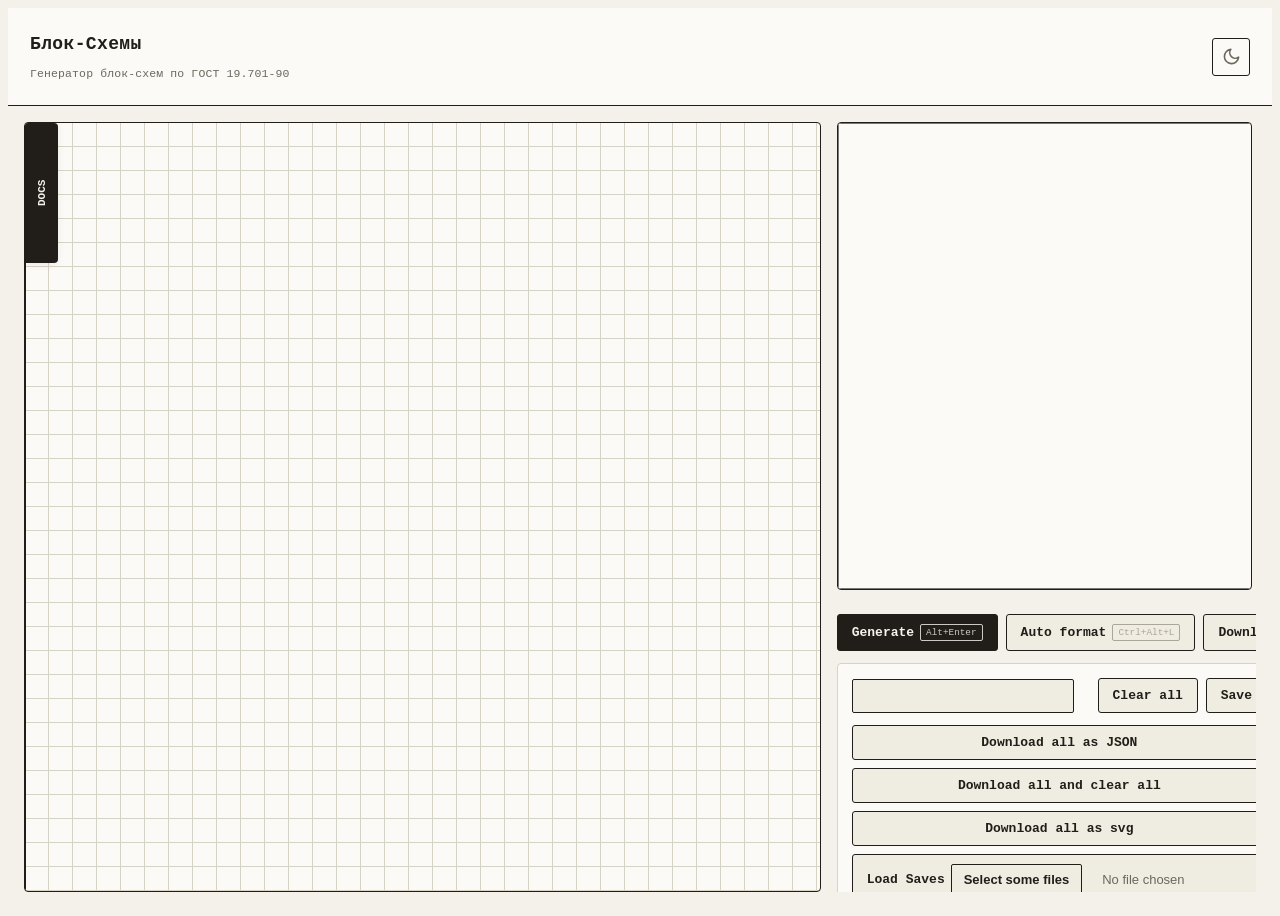
==== index.html @ 99e774a6 "Update GUI style & Add docs button" ====
<!DOCTYPE html>
<html lang="en">
<head>
    <meta charset="UTF-8">
    <title>Блок-Схемы</title>
    <script src="libs/jszip.min.js"></script>

    <link href="styles/zero.css" type="text/css" rel="stylesheet"/>
    <link href="styles/lexer.css" type="text/css" rel="stylesheet"/>
    <link href="styles/lexer-dark.css" type="text/css" rel="stylesheet"/>
    <link href="styles/index.css" type="text/css" rel="stylesheet"/>
    <link href="styles/editor.css" type="text/css" rel="stylesheet"/>
    <link href="styles/saves.css" type="text/css" rel="stylesheet"/>
    <link href="styles/docs_sidebar.css" type="text/css" rel="stylesheet"/>

    <script src="type-script/utils/finalProxy.js"></script>
    <script src="type-script/utils/utils.js"></script>
    <script src="type-script/font-stuff.js"></script>
    <script src="type-script/svg_stuff.js"></script>
    <script src="type-script/classes.js"></script>
    <script src="type-script/graph.js"></script>
    <script src="type-script/block.js"></script>
    <script src="type-script/block/simpleBlockOfBlocks.js"></script>
    <script src="type-script/block/horizontalBranchBlockOfBlocks.js"></script>
    <script src="type-script/block/ifHorizontalBlock.js"></script>
    <script src="type-script/block/blockOfElements.js"></script>
    <script src="type-script/block/sidedIfBlock.js"></script>
    <script src="type-script/result.js"></script>


    <script defer src="type-script/generate.js"></script>
    <script defer src="type-script/text-area-extension.js"></script>
    <script defer src="type-script/code-editor.js"></script>
    <script src="type-script/handlers.js"></script>
    <script src="type-script/lexer.js"></script>
    <script src="type-script/parser.js"></script>


    <script src="type-script/tools/autoformatting.js"></script>
    <script src="type-script/index.js"></script>
    <script src="type-script/saving/save-system.js"></script>


    <script src="type-script/ui/docs_theme.js"></script>
</head>
<body>
<div class="main_div">
    <header class="app-header">
        <div class="app-brand">
            <div>
                <h1 class="app-title">Блок-Схемы</h1>
                <p class="app-subtitle">Генератор блок-схем по ГОСТ 19.701-90</p>
            </div>
        </div>

        <button class="theme-toggle" type="button" aria-label="Сменить тему" title="Сменить тему">
            <svg class="icon-moon" viewBox="0 0 24 24" fill="none" stroke="currentColor"
                 stroke-width="2" stroke-linecap="round" stroke-linejoin="round">
                <path d="M21 12.8A9 9 0 1 1 11.2 3a7 7 0 0 0 9.8 9.8z"/>
            </svg>
            <svg class="icon-sun" viewBox="0 0 24 24" fill="none" stroke="currentColor"
                 stroke-width="2" stroke-linecap="round" stroke-linejoin="round">
                <circle cx="12" cy="12" r="4"/>
                <path d="M12 2v2M12 20v2M4.9 4.9l1.4 1.4M17.7 17.7l1.4 1.4M2 12h2M20 12h2M4.9 19.1l1.4-1.4M17.7 6.3l1.4-1.4"/>
            </svg>
        </button>
    </header>
    <div class="workspace">

        <div class="svg_container">
            <aside class="docs-sidebar" id="docs-sidebar">
                <button class="docs-tab-button" id="docs-toggle">
                    <span>DOCS</span>
                </button>
                <div class="docs-content">
                    <iframe src="docs.html" id="docs-iframe" frameborder="0"></iframe>
                </div>
            </aside>
            <svg class="main_svg" xmlns="http://www.w3.org/2000/svg" width="0" height="0">
            </svg>
        </div>
        <div class="control-panel">
            <!--        <div class="textarea-container-container">-->
            <div class="textarea-container">
                <!--suppress HtmlFormInputWithoutLabel -->
                <textarea rows="30" class="input_area" spellcheck="false"></textarea>

            </div>
            <!--        </div>-->
            <label class="error_label"></label>
            <div class="extra_container">
                <div class="buttons">
                    <button class="base-button generate_button">
                        Generate <span class="hotkey">Alt+Enter</span>
                    </button>
                    <button class="base-button auto_format">
                        Auto format <span class="hotkey">Ctrl+Alt+L</span>
                    </button>
                    <button class="base-button download_button">
                        Download
                    </button>
                </div>
                <div class="fields">
                    <div>

                        <div class="saves-setting" style="">
                            <div style="display: flex; align-items: center;">
                                <label for="save-name" style="display: none"></label>
                                <input id="save-name" type="text"
                                       style="flex: 3;padding-left: 8px;height: calc(1.5em + 12px)">
                                <div style="width: 8px; flex: unset"></div>
                                <button class="base-button clear-button">Clear all</button>
                                <button class="base-button save-button">Save</button>
                            </div>
                            <div class="row">
                                <button class="base-button" id="download-all">Download all as JSON</button>
                                <button class="base-button" id="download-clear-all">Download all and clear all</button>
                                <button class="base-button" id="download-all-svg">Download all as svg</button>
                                <div class="base-button" style="display: flex">
                                    <label for="load-saves">Load Saves</label>
                                    <input type="file" style="flex: 1" id="load-saves"/>
                                </div>
                            </div>
                            <details open="">
                                <summary>Saved
                                </summary>
                                <div class="save-container">
                                    <div class="save-entry">
                                        <p>Some text</p>
                                        <button class="base-button delete-save-button">Delete</button>
                                        <button class="base-button load-save-button">Load</button>
                                    </div>
                                    <div class="save-entry">
                                        <p>Some text</p>
                                        <button class="base-button delete-save-button">Delete</button>
                                        <button class="base-button load-save-button">Load</button>
                                    </div>
                                    <div class="save-entry">
                                        <p>Some text</p>
                                        <button class="base-button delete-save-button">Delete</button>
                                        <button class="base-button load-save-button">Load</button>
                                    </div>
                                </div>
                            </details>
                        </div>
                    </div>
                    <div class="serialize">
                        <label for="extra-width">Extra Width:</label>
                        <input id="extra-width" type="number" value="0"/>
                    </div>
                    <div class="serialize">
                        <label for="add-back">Add white background:</label>
                        <input id="add-back" type="checkbox" value="0"/>
                    </div>
                    <div class="serialize">
                        <label for="draw-bb">Draw Bounding boxes:</label>
                        <input id="draw-bb" type="checkbox" value="0"/>
                    </div>

                </div>
            </div>
        </div>
    </div>

</div>
<script src="type-script/ui/theme-toggle.js"></script>
</body>
</html>
---- styles/lexer.css ----
/* ------------------------------------------------- syntax highlight tokens */
/* colours come from the theme variables in index.css (light + dark)         */

.editor-highlight { color: var(--tok-base); }

.token-Content { color: var(--tok-base); }

.token-ContentBraceOpen,
.token-ContentBraceClose { color: var(--tok-brace); }

.token-GraphName {
    color: var(--tok-graph);
    font-weight: 700;
}

.token-Title { color: var(--tok-title); }

.token-TitleBraceOpen,
.token-TitleBraceClose { color: var(--tok-title-brace); }

.token-Error {
    color: var(--tok-error);
    text-decoration: underline;
    text-decoration-style: wavy;
    text-decoration-color: var(--tok-error);
}
---- styles/lexer-dark.css ----
/*
@media (prefers-color-scheme: dark) {
    .editor-highlight {
        !*--text-color:;*!
        !*color: darkgray;*!
    }

    .token-GraphName {
        color: cornflowerblue;
    }

    .token-Content {
        color: darkgray;
        background: transparent;
    }

    .token-ContentBraceOpen, .token-ContentBraceClose {
        color: white;
        !*color: white;*!
        !*background: dodgerblue;*!
    }

    .token-Error {
        color: red;
        text-decoration: underline;
        text-decoration-style: wavy;
        text-decoration-color: darkred;
    }

    .token-Title {
        color: lightgreen;
    }

    .token-TitleBraceOpen, .token-TitleBraceClose {
        color: darkgreen;
    }
}*/
---- styles/index.css ----
/* ===========================================================================
   Block-Diagram — "drafting tool" design system & layout
   Flat, paper-and-ink, monospace, crisp edges.
   =========================================================================== */

@font-face {
    font-family: 'JetBrains Mono';
    src: url('assets/fonts/JetBrainsMono-Regular.ttf') format('truetype');
    font-weight: normal;
    font-style: normal;
}

/* ----------------------------------------------------------------- tokens -- */
:root {
    --font-mono: "JetBrains Mono", "SFMono-Regular", Consolas, ui-monospace, monospace;
    --font-ui: var(--font-mono);

    /* paper & ink (light) */
    --bg: #f3f1ea;
    --surface: #fbfaf6;
    --surface-2: #efece2;
    --surface-3: #e5e1d4;
    --border: #d6d2c4;
    --border-strong: #211e19;
    --text: #211e19;
    --text-muted: #6d685d;
    --text-faint: #9b958a;

    /* single deliberate accent — a marker/ochre */
    --accent: #b4470f;
    --accent-hover: #9a3c0c;
    --accent-soft: rgba(180, 71, 15, .12);
    --accent-ring: rgba(180, 71, 15, .28);

    /* primary button (solid ink on light) */
    --btn-bg: #211e19;
    --btn-fg: #f6f4ee;
    --btn-bg-hover: #000000;

    /* the diagram paper — kept light in both themes */
    --paper: #fbfaf6;
    --paper-border: #211e19;

    /* sharp edges */
    --radius: 4px;
    --radius-sm: 3px;
    --radius-xs: 2px;

    /* syntax tokens (light) */
    --tok-base: #2a2620;
    --tok-graph: #1f4f8b;
    --tok-title: #2f6b3a;
    --tok-title-brace: #326332;
    --tok-brace: #66665c;
    /*--tok-brace: #a39c8e;*/
    --tok-error: #b4231f;

    color-scheme: light;
}

/* dark palette — shared between system preference and the manual toggle */
@media (prefers-color-scheme: dark) {
    :root:not([data-theme="light"]) {
        --bg: #16140f;
        --surface: #201d17;
        --surface-2: #2a261e;
        --surface-3: #353026;
        --border: #3a352b;
        --border-strong: #6a6353;
        --text: #e9e4d8;
        --text-muted: #a7a193;
        --text-faint: #726c5e;

        --accent: #e07b3c;
        --accent-hover: #f0925a;
        --accent-soft: rgba(224, 123, 60, .16);
        --accent-ring: rgba(224, 123, 60, .35);

        --btn-bg: #e9e4d8;
        --btn-fg: #1a1812;
        --btn-bg-hover: #ffffff;

        --paper: #f4f2ea;
        --paper-border: #4a4538;

        --tok-base: #cdc7b8;
        --tok-graph: #74a3e0;
        --tok-title: #76c08a;
        /*--tok-brace: #6f695b;*/
        --tok-brace: #a3998e;
        --tok-error: #e06a5f;

        color-scheme: dark;
    }
}

:root[data-theme="dark"] {
    --bg: #16140f;
    --surface: #201d17;
    --surface-2: #2a261e;
    --surface-3: #353026;
    --border: #3a352b;
    --border-strong: #6a6353;
    --text: #e9e4d8;
    --text-muted: #a7a193;
    --text-faint: #726c5e;

    --accent: #e07b3c;
    --accent-hover: #f0925a;
    --accent-soft: rgba(224, 123, 60, .16);
    --accent-ring: rgba(224, 123, 60, .35);

    --btn-bg: #e9e4d8;
    --btn-fg: #1a1812;
    --btn-bg-hover: #ffffff;

    --paper: #f4f2ea;
    --paper-border: #4a4538;

    --tok-base: #cdc7b8;
    --tok-graph: #74a3e0;
    --tok-title: #76c08a;
    --tok-brace: #6f695b;
    --tok-error: #e06a5f;

    color-scheme: dark;
}

/* --------------------------------------------------------------- base ----- */
body {
    font-family: var(--font-ui);
    color: var(--text);
    background-color: var(--bg);
    -webkit-font-smoothing: antialiased;
    text-rendering: optimizeLegibility;
}

::selection {
    background: var(--accent-soft);
    color: var(--text);
}

/* --------------------------------------------------------------- layout --- */
.main_div {
    display: flex;
    flex-direction: column;
    height: 100vh;
    min-height: 0;
}

.app-header {
    flex: 0 0 auto;
    display: flex;
    align-items: center;
    justify-content: space-between;
    gap: 16px;
    padding: 14px 22px;
    background: var(--surface);
    border-bottom: 1px solid var(--border-strong);
}

.app-brand {
    display: flex;
    align-items: center;
    gap: 13px;
}

.app-logo {
    width: 38px;
    height: 38px;
    display: grid;
    place-items: center;
    border-radius: var(--radius-sm);
    color: var(--text);
    background: var(--surface);
    border: 1px solid var(--border-strong);
}

.app-logo svg { width: 22px; height: 22px; display: block; }

.app-title {
    font-family: var(--font-mono);
    font-size: 18px;
    font-weight: 700;
    letter-spacing: .02em;
    line-height: 1.15;
}

.app-subtitle {
    font-size: 11.5px;
    color: var(--text-muted);
    margin-top: 3px;
    letter-spacing: .01em;
}

.theme-toggle {
    width: 38px;
    height: 38px;
    display: grid;
    place-items: center;
    border-radius: var(--radius-sm);
    background: var(--surface);
    border: 1px solid var(--border-strong);
    color: var(--text-muted);
    transition: color .12s, background .12s;
}

.theme-toggle:hover { color: var(--text); background: var(--surface-2); }
.theme-toggle:active { background: var(--surface-3); }
.theme-toggle svg { width: 19px; height: 19px; }
.theme-toggle .icon-sun { display: none; }
@media (prefers-color-scheme: dark) {
    :root:not([data-theme="light"]) .theme-toggle .icon-sun { display: block; }
    :root:not([data-theme="light"]) .theme-toggle .icon-moon { display: none; }
}
:root[data-theme="dark"] .theme-toggle .icon-sun { display: block; }
:root[data-theme="dark"] .theme-toggle .icon-moon { display: none; }
:root[data-theme="light"] .theme-toggle .icon-sun { display: none; }
:root[data-theme="light"] .theme-toggle .icon-moon { display: block; }

.workspace {
    position: relative;
    flex: 1 1 auto;
    min-height: 0;
    display: grid;
    grid-template-columns: minmax(0, 1.9fr) minmax(380px, 1fr);
    gap: 16px;
    padding: 16px;
}

/* ----------------------------------------------------------- diagram pane - */
.svg_container {
    position: relative;
    display: flex;
    align-items: center;
    justify-content: center;
    height: auto;
    min-height: 0;
    padding: 22px;
    overflow: auto;
    border-radius: var(--radius);
    background-color: var(--surface);
    border: 1px solid var(--border-strong);
    /* fine engineering grid */
    background-image:
        linear-gradient(var(--border) 1px, transparent 1px),
        linear-gradient(90deg, var(--border) 1px, transparent 1px);
    background-size: 24px 24px;
    background-position: -1px -1px;
}

.svg_container > svg {
    margin: auto;
    max-width: 100%;
    height: auto;
    background: rgba(255,255,255,0.5);
    /*background: var(--paper);*/
    border: 1px solid var(--paper-border);
    border-radius: var(--radius-xs);
}

/* zero-sized helper svg lives here too — keep it invisible */
.svg_container > svg[width="0"] {
    border: 0;
    background: transparent;
}

/* ----------------------------------------------------------- control pane - */
.control-panel {
    min-height: 0;
    overflow-y: auto;
    display: flex;
    flex-direction: column;
    gap: 12px;
    padding-right: 4px;
}

/* keep each panel at its natural height — the panel itself scrolls */
.control-panel > * { flex: 0 0 auto; }

.control-panel::-webkit-scrollbar { width: 10px; }
.control-panel::-webkit-scrollbar-thumb {
    background: var(--border-strong);
    border-radius: 0;
    border: 3px solid var(--bg);
}
.control-panel::-webkit-scrollbar-track { background: transparent; }

.extra_container {
    display: flex;
    flex-direction: column;
    gap: 12px;
}

/* buttons row ------------------------------------------------------------- */
.buttons {
    display: flex;
    gap: 8px;
}

.buttons > * { flex: 1; }

/* settings / saves card --------------------------------------------------- */
.fields {
    display: flex;
    flex-direction: column;
    gap: 12px;
}

.fields > * {
    width: 100%;
    padding: 14px;
    border: 1px solid var(--border);
    border-radius: var(--radius);
    background: var(--surface);
}

.serialize {
    display: flex;
    align-items: center;
    justify-content: space-between;
    gap: 12px;
    font-size: 13px;
    color: var(--text-muted);
}

.serialize label { font-weight: 400; }

/* inputs ------------------------------------------------------------------ */
.fields input[type="text"],
.fields input[type="number"],
#save-name {
    height: calc(1.5em + 14px);
    padding: 0 11px;
    color: var(--text);
    background: var(--surface-2);
    border: 1px solid var(--border-strong);
    border-radius: var(--radius-xs);
    font-family: var(--font-mono);
    font-size: 13.5px;
    transition: border-color .12s, box-shadow .12s, background .12s;
}

.fields input[type="text"]:focus,
.fields input[type="number"]:focus,
#save-name:focus {
    border-color: var(--accent);
    background: var(--surface);
    box-shadow: 0 0 0 2px var(--accent-ring);
}

.fields input[type="number"] { width: 92px; text-align: right; }

/* square checkboxes ------------------------------------------------------- */
.fields input[type="checkbox"] {
    appearance: none;
    -webkit-appearance: none;
    width: 20px;
    height: 20px;
    border-radius: var(--radius-xs);
    background: var(--surface-2);
    border: 1px solid var(--border-strong);
    position: relative;
    cursor: pointer;
    flex: 0 0 auto;
    transition: background .12s, border-color .12s;
}

.fields input[type="checkbox"]:hover { border-color: var(--accent); }

.fields input[type="checkbox"]::after {
    content: "";
    position: absolute;
    top: 2px;
    left: 6px;
    width: 5px;
    height: 10px;
    border: solid var(--btn-fg);
    border-width: 0 2px 2px 0;
    transform: rotate(45deg) scale(0);
    transition: transform .12s;
}

.fields input[type="checkbox"]:checked {
    background: var(--accent);
    border-color: var(--accent);
}

.fields input[type="checkbox"]:checked::after { transform: rotate(45deg) scale(1); }

/* buttons ----------------------------------------------------------------- */
.base-button {
    display: inline-flex;
    align-items: center;
    justify-content: center;
    gap: 6px;
    padding: 9px 14px;
    font-family: var(--font-mono);
    font-size: 13px;
    font-weight: 600;
    color: var(--text);
    background: var(--surface-2);
    border: 1px solid var(--border-strong);
    border-radius: var(--radius-sm);
    cursor: pointer;
    transition: background .12s, color .12s, border-color .12s, transform .06s;
    white-space: nowrap;
}

.base-button:hover { background: var(--surface-3); }

.base-button:active {
    transform: translateY(1px);
    background: var(--surface-3);
}

/* the primary call-to-action */
.generate_button {
    color: var(--btn-fg);
    background: var(--btn-bg);
    border-color: var(--btn-bg);
}

.generate_button:hover {
    background: var(--btn-bg-hover);
    border-color: var(--btn-bg-hover);
}

.generate_button:active { background: var(--btn-bg-hover); }

span.hotkey {
    font-size: .72em;
    font-weight: 500;
    opacity: .8;
    padding: 1px 5px;
    border-radius: var(--radius-xs);
    border: 1px solid currentColor;
    line-height: 1.4;
}

.base-button:not(.generate_button) span.hotkey {
    color: var(--text-faint);
}

/* error label ------------------------------------------------------------- */
.error_label {
    width: 100%;
    min-height: 0;
    display: block;
    color: var(--tok-error);
    font-family: var(--font-mono);
    font-size: 12.5px;
    line-height: 1.4;
    white-space: pre-wrap;
}

.error_label:not(:empty) {
    padding: 11px 13px;
    border-radius: var(--radius-sm);
    background: var(--surface);
    border: 1px solid var(--tok-error);
    border-left-width: 3px;
}

/* ----------------------------------------------------------- responsive -- */
@media (max-width: 940px) {
    .main_div { height: auto; min-height: 100vh; }
    .workspace { grid-template-columns: 1fr; }
    .control-panel { overflow: visible; }
    .svg_container { min-height: 52vh; }
}
---- styles/editor.css ----
/* ------------------------------------------------------------- code editor */
.textarea-container {
    position: relative;
    border: 1px solid var(--border-strong);
    border-radius: var(--radius);
    background: var(--surface);
    overflow: hidden;
    transition: border-color .12s, box-shadow .12s;
}

.textarea-container.code-focused {
    border-color: var(--accent);
    box-shadow: 0 0 0 2px var(--accent-ring);
}

/* shared metrics — textarea and the highlight overlay MUST match exactly */
.textarea-container > * {
    font: 15px / 1.55em var(--font-mono);
    padding: 16px 18px;
}

.input_area {
    width: 100%;
    /* default to a bit under half the viewport; still drag-resizable */
    height: 48vh;
    min-height: 160px;
    display: block;
    resize: vertical;
    white-space: nowrap;
    background: transparent;
    /*caret-color: var(--accent);*/
    caret-color: transparent;
    color: var(--text);
    position: relative;
    z-index: 1;
}

.editor-highlight {
    position: absolute;
    top: 0;
    left: 0;
    width: 100%;
    height: 100%;
    z-index: 0;
    display: block;
    overflow: scroll;
    color: var(--tok-base);
}

.editor-highlight > div {
    width: fit-content;
    height: fit-content;
}

/* custom caret */
.cursor {
    width: 0;
    height: 1.25em;
    display: inline-block;
    /*display: none;*/
    position: relative;
    vertical-align: bottom;
    overflow: visible;
}

:root { --cursor-blink: 1 }

.cursor > * {
    margin: 0;
    border-left: 1.5px solid var(--accent);
    height: 1.25em;
    display: inline-block;
    opacity: var(--cursor-blink);
}

@keyframes blinker {
    50% { opacity: 0; }
}
---- styles/saves.css ----
/* ----------------------------------------------------------- saves block -- */
.saves-setting { display: flex; flex-direction: column; gap: 12px; }

.saves-setting > div { display: flex; gap: 8px; flex-wrap: wrap; }
/*.saves-setting > div > * { flex: 1 1 auto; }*/
.saves-setting > .row > * { flex: 1 1 auto; }

details {
    border-top: 1px solid var(--border);
    padding-top: 12px;
}

summary {
    cursor: pointer;
    font-weight: 600;
    font-size: 13px;
    color: var(--text-muted);
    text-transform: uppercase;
    letter-spacing: .04em;
    list-style: none;
    user-select: none;
    display: flex;
    align-items: center;
    gap: 6px;
}

summary::-webkit-details-marker { display: none; }

summary::before {
    content: "";
    width: 0;
    height: 0;
    border-left: 5px solid currentColor;
    border-top: 4px solid transparent;
    border-bottom: 4px solid transparent;
    transition: transform .15s;
}

details[open] > summary::before { transform: rotate(90deg); }

.save-container {
    margin-top: 10px;
    display: flex;
    flex-direction: column;
    border: 1px solid var(--border);
    border-radius: var(--radius-sm);
    overflow: hidden;
}

/*.save-container:empty { display: none; }*/
details:has(.save-container:empty) { display: none; }
.save-entry {
    padding: 10px 12px;
    display: flex;
    flex-direction: row;
    align-items: center;
    gap: 8px;
    background: var(--surface);
    border-bottom: 1px solid var(--border);
    transition: background .12s;
}

.save-entry:hover { background: var(--surface-2); }
.save-entry:last-child { border-bottom: none; }

.save-entry > :first-child {
    flex: 1;
    margin-right: 4px;
    font-size: 14px;
    overflow: hidden;
    text-overflow: ellipsis;
    white-space: nowrap;
}

.save-entry .base-button { padding: 6px 12px; font-size: 13px; }

.delete-save-button:hover {
    color: var(--tok-error);
    border-color: var(--tok-error);
}

/* ------------------------------------------------------- file input button */
input[type="file"] {
    color: var(--text-muted);
    font-size: 13px;
}

input[type="file"]::-webkit-file-upload-button {
    visibility: hidden;
    width: 0;
}

input[type="file"]::before {
    content: 'Select some files';
    display: inline-block;
    background: var(--surface-2);
    border: 1px solid var(--border-strong);
    border-radius: var(--radius-xs);
    padding: 7px 12px;
    outline: none;
    white-space: nowrap;
    -webkit-user-select: none;
    cursor: pointer;
    font-weight: 600;
    font-size: 13px;
    color: var(--text);
    transition: background .15s, border-color .15s;
}

input[type="file"]:hover::before {
    background: var(--surface-3);
    border-color: var(--text-faint);
}

input[type="file"]:active::before { transform: translateY(1px); }
---- styles/docs_sidebar.css ----
/* Боковая панель теперь не занимает места в сетке */
.docs-sidebar {
    position: absolute;
    left: 0; /* Отступ от края workspace, как у контейнеров */
    top: 0;
    height: 100%;
    /*top: 16px;*/
    /*bottom: 16px;*/
    display: flex;
    flex-direction: row-reverse; /* Кнопка будет справа от контента */
    z-index: 1000; /* Поверх всего */
    pointer-events: none; /* Пропускаем клики сквозь пустую область */
}

/* Кнопка-вкладка */
.docs-tab-button {
    pointer-events: auto; /* Возвращаем клики кнопке */
    width: 32px;
    height: 140px;
    background: var(--border-strong);
    color: var(--bg);
    border: none;
    cursor: pointer;
    display: flex;
    align-items: center;
    justify-content: center;
    writing-mode: vertical-rl;
    transform: rotate(180deg);
    font-family: var(--font-mono);
    font-size: 11px;
    font-weight: bold;
    border-radius: var(--radius) 0 0 var(--radius); /* Скругляем внешние углы */
    align-self: flex-start;
    box-shadow: 2px 0 10px rgba(0,0,0,0.1);
}

.docs-tab-button:hover {
    background: var(--accent);
}

/* Контент документации */
.docs-content {
    pointer-events: auto; /* Возвращаем клики контенту */
    width: 0;
    height: 100%;
    transition: width 0.3s cubic-bezier(0.4, 0, 0.2, 1), box-shadow 0.3s;
    overflow: hidden;
    display: flex;
    flex-direction: column;
    background: var(--surface); /* Светлый фон в тон темы */
    border: 1px solid var(--border-strong);
    border-right: none;
    border-radius: var(--radius) 0 0 var(--radius);
}

/* Состояние, когда открыто */
.docs-sidebar.open .docs-content {
    width: 750px;
    box-shadow: 10px 0 25px rgba(0,0,0,0.2);
}

.docs-external-link {
    padding: 10px;
    background: var(--surface-2);
    border-bottom: 1px solid var(--border-strong);
    font-size: 12px;
    text-align: center;
}

.docs-external-link a {
    color: var(--accent);
    text-decoration: underline;
    font-weight: bold;
}

#docs-iframe {
    flex: 1;
    width: 100%;
    height: 100%;
}
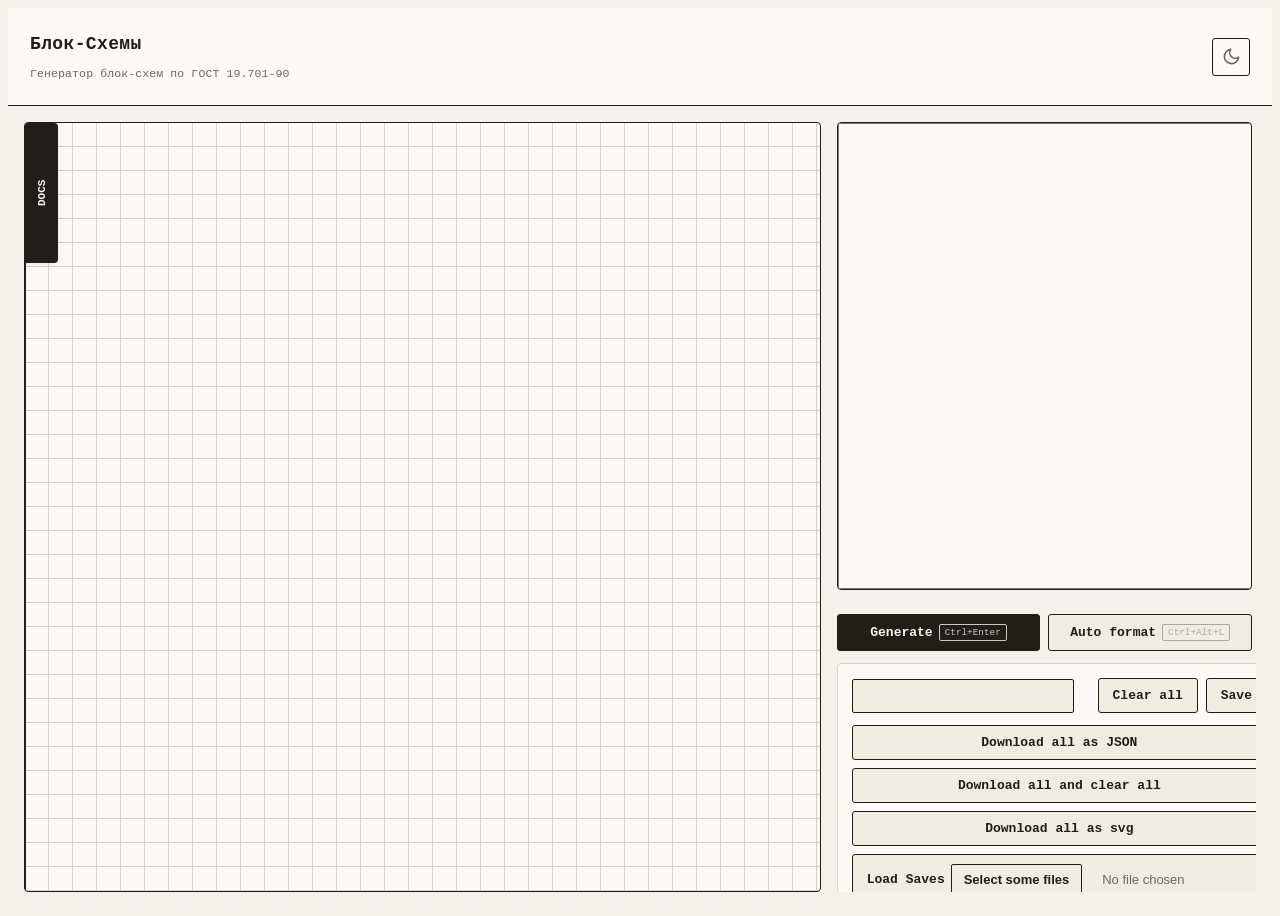
==== commit 09d72f58: "Update index.html" ====
--- a/index.html
+++ b/index.html
@@ -91,12 +91,12 @@
             <div class="extra_container">
                 <div class="buttons">
                     <button class="base-button generate_button">
-                        Generate <span class="hotkey">Alt+Enter</span>
+                        Generate <span class="hotkey">Ctrl+Enter</span>
                     </button>
                     <button class="base-button auto_format">
                         Auto format <span class="hotkey">Ctrl+Alt+L</span>
                     </button>
-                    <button class="base-button download_button">
+                    <button class="base-button download_button" style="display: none">
                         Download
                     </button>
                 </div>
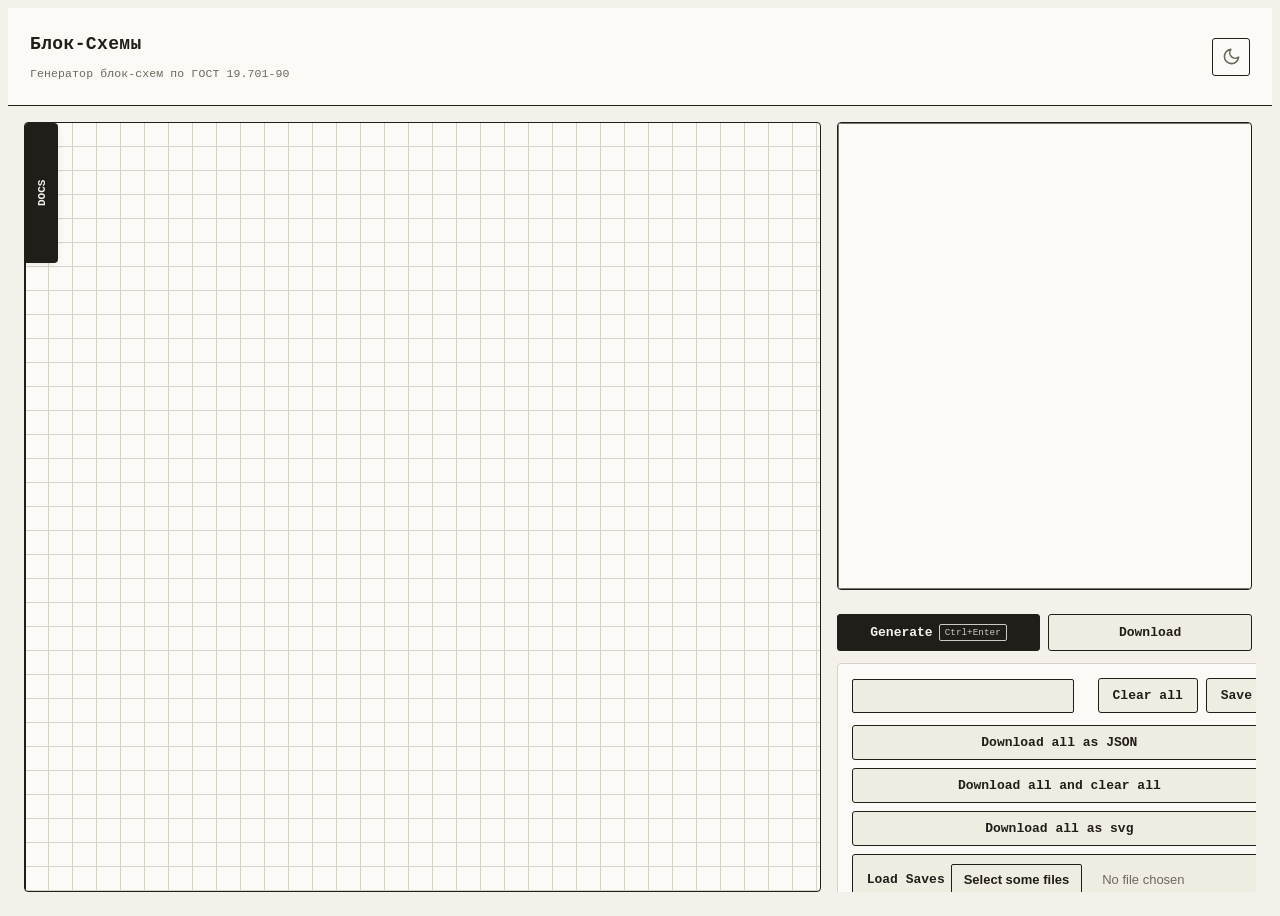
==== commit 2b3e06ab: "Update index.html" ====
--- a/index.html
+++ b/index.html
@@ -93,10 +93,10 @@
                     <button class="base-button generate_button">
                         Generate <span class="hotkey">Ctrl+Enter</span>
                     </button>
-                    <button class="base-button auto_format">
+                    <button class="base-button auto_format" style="display: none">
                         Auto format <span class="hotkey">Ctrl+Alt+L</span>
                     </button>
-                    <button class="base-button download_button" style="display: none">
+                    <button class="base-button download_button">
                         Download
                     </button>
                 </div>
